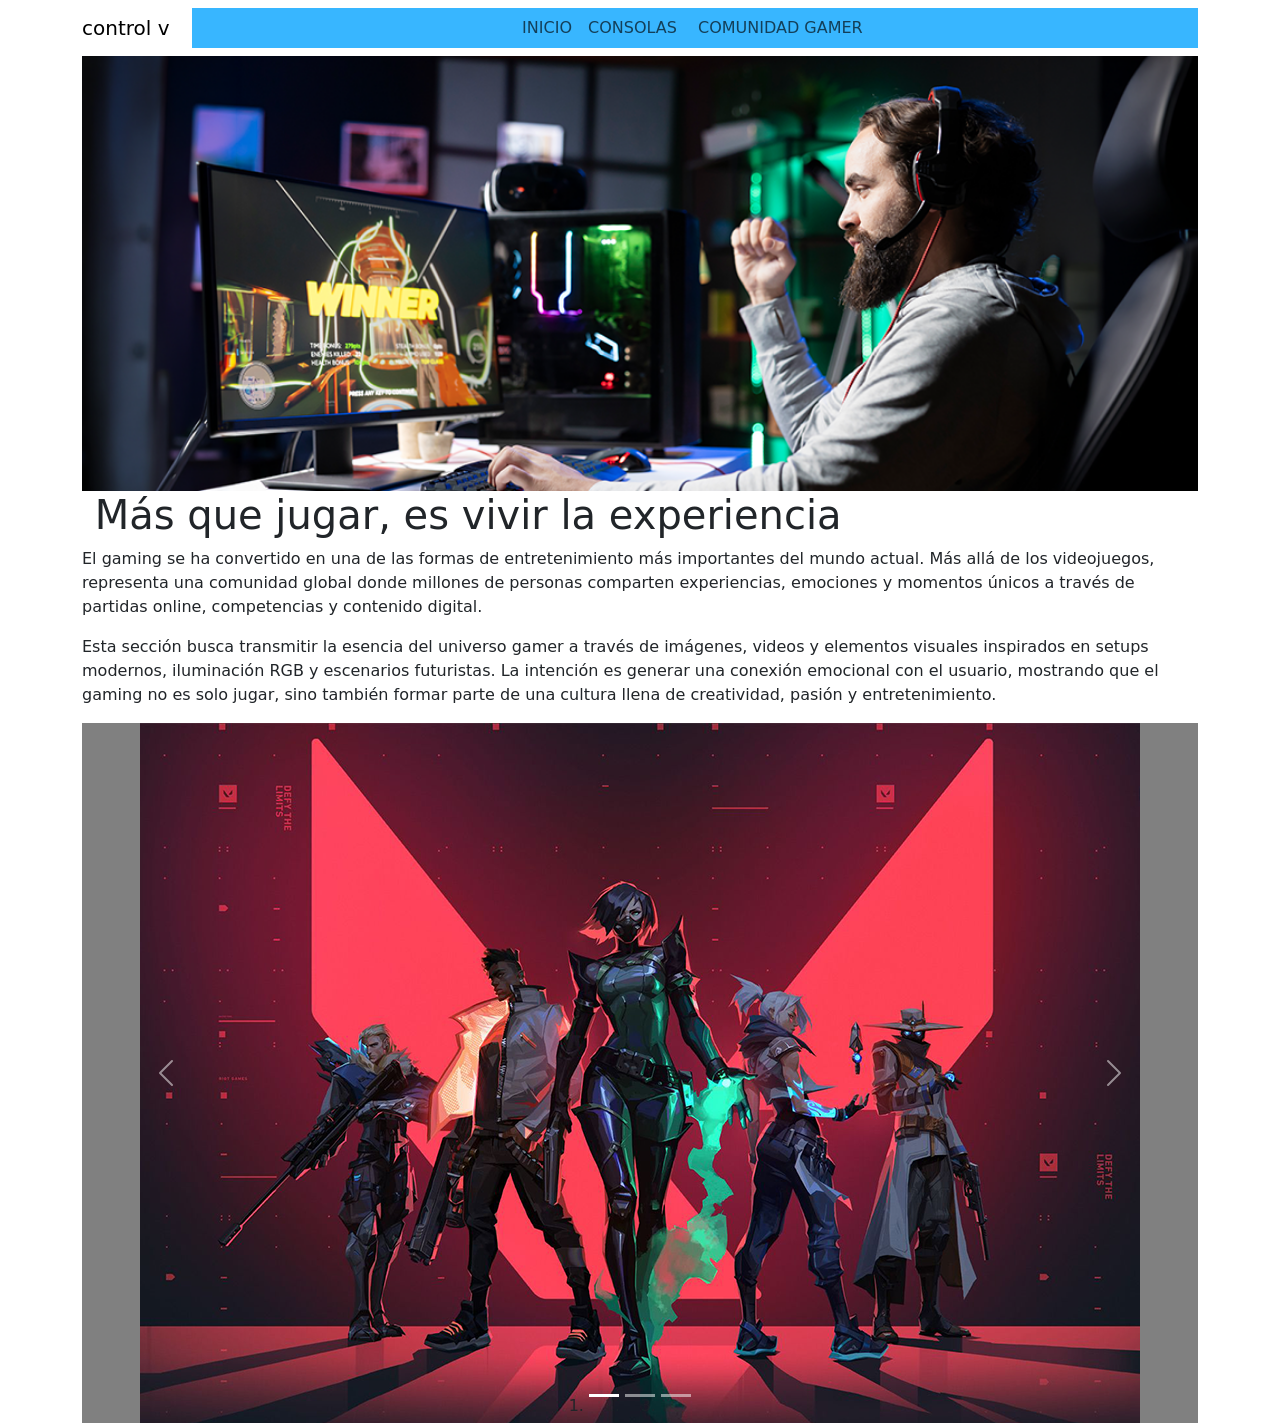
==== comunidades.html @ 45b69b58 "Add files via upload" ====
<!DOCTYPE html>
<html lang="en">
<head>
    <meta charset="utf-8">
	<meta http-equiv="X-UA-Compatible" content="IE=edge">
	<meta name="viewport" content="width=device-width, initial-scale=1">
    <link rel="icon" href="images/control v.png"
		  >

	<title>COMUNIDAD-CONTROL V</title>
    <!-- Bootstrap -->
	<link href="css/bootstrap-5.3.8.css" rel="stylesheet">
	<link href="css/propia.css" rel="stylesheet" type="text/css">
</head>
<!-- body code goes here -->
<body>
  	<div class="container">
	
  	  <nav class="navbar navbar-expand-lg navbar-light bg-transparent"> <a class="navbar-brand" href="#">control v&nbsp;</a>
<button class="navbar-toggler" type="button" data-bs-toggle="collapse" data-bs-target="#navbarSupportedContent1" aria-controls="navbarSupportedContent1" aria-expanded="false" aria-label="Toggle navigation"> <span class="navbar-toggler-icon"></span> </button>
  	    <div class="collapse navbar-collapse" id="navbarSupportedContent1"style="background-color:#38b6ff">
  	      <ul class="navbar-nav mx-auto">
  	        <li class="nav-item active"> <a class="nav-link" href="index.html">INICIO <span class="visually-hidden">(current)</span></a> </li>
  	        <li class="nav-item"> <a class="nav-link" href="consolas.html">CONSOLAS&nbsp;</a> </li>
<li class="nav-item"> <a class="nav-link" href="comunidades.html">COMUNIDAD GAMER&nbsp;</a> </li>
 </nav>
</div>

<div class="container"><div><img src="images/comunidad-1.png" width="100%" height="100%"         alt=""/></a></div>
  <h1>&nbsp;Más que jugar, es vivir la experiencia</h1>
  <div><p>El gaming se ha convertido en una de las formas de entretenimiento más importantes del mundo actual. Más allá de los videojuegos, representa una comunidad global donde millones de personas comparten experiencias, emociones y momentos únicos a través de partidas online, competencias y contenido digital.&nbsp;</p>
  </div>

<p>Esta sección busca transmitir la esencia del universo gamer a través de imágenes, videos y elementos visuales inspirados en setups modernos, iluminación RGB y escenarios futuristas. La intención es generar una conexión emocional con el usuario, mostrando que el gaming no es solo jugar, sino también formar parte de una cultura llena de creatividad, pasión y entretenimiento.&nbsp;</p>
		  <p></p>
          <div>
<div id="carouselExampleIndicators1" class="carousel slide" data-bs-ride="carousel" style="background-color: grey">
	    <ol class="carousel-indicators">
			      <li data-bs-target="#carouselExampleIndicators1" data-bs-slide-to="0" class="active"></li>
			      <li data-bs-target="#carouselExampleIndicators1" data-bs-slide-to="1"></li>
			      <li data-bs-target="#carouselExampleIndicators1" data-bs-slide-to="2"></li>
      </ol>
			    <div class="carousel-inner" role="listbox">
			      <div class="carousel-item active"> <img class="d-block mx-auto" src="images/vectorizar-1.png" alt="First slide">
			        <div class="carousel-caption">
			          
		            </div>
		          </div>
			      <div class="carousel-item"> <img class="d-block mx-auto" src="images/counter.png" alt="Second slide">
			        <div class="carousel-caption">
			          
		            </div>
		          </div>
			      <div class="carousel-item"> <img class="d-block mx-auto" src="images/gta-1.png" alt="Third slide">
			        <div class="carousel-caption">
			          
		            </div>
		          </div>
		      </div>
		    <a class="carousel-control-prev" href="#carouselExampleIndicators1" role="button" data-bs-slide="prev"> <span class="carousel-control-prev-icon" aria-hidden="true"></span> <span class="visually-hidden">Previous</span> </a> <a class="carousel-control-next" href="#carouselExampleIndicators1" role="button" data-bs-slide="next"> <span class="carousel-control-next-icon" aria-hidden="true"></span> <span class="visually-hidden">Next</span> </a> </div>
</div></div>
		  

<!-- Include all compiled plugins (below), or include individual files as needed -->
<script src="js/popper-2.11.8.min.js"></script> 
  <script src="js/bootstrap-5.3.8.js"></script>
  </body>
</html>
---- css/propia.css ----
@charset "utf-8";
.imagenfondo1   {
    background-image: url(../img/comida1.jpg);
    background-position: center center;
    background-size: cover;
}
.bg-purple {
}
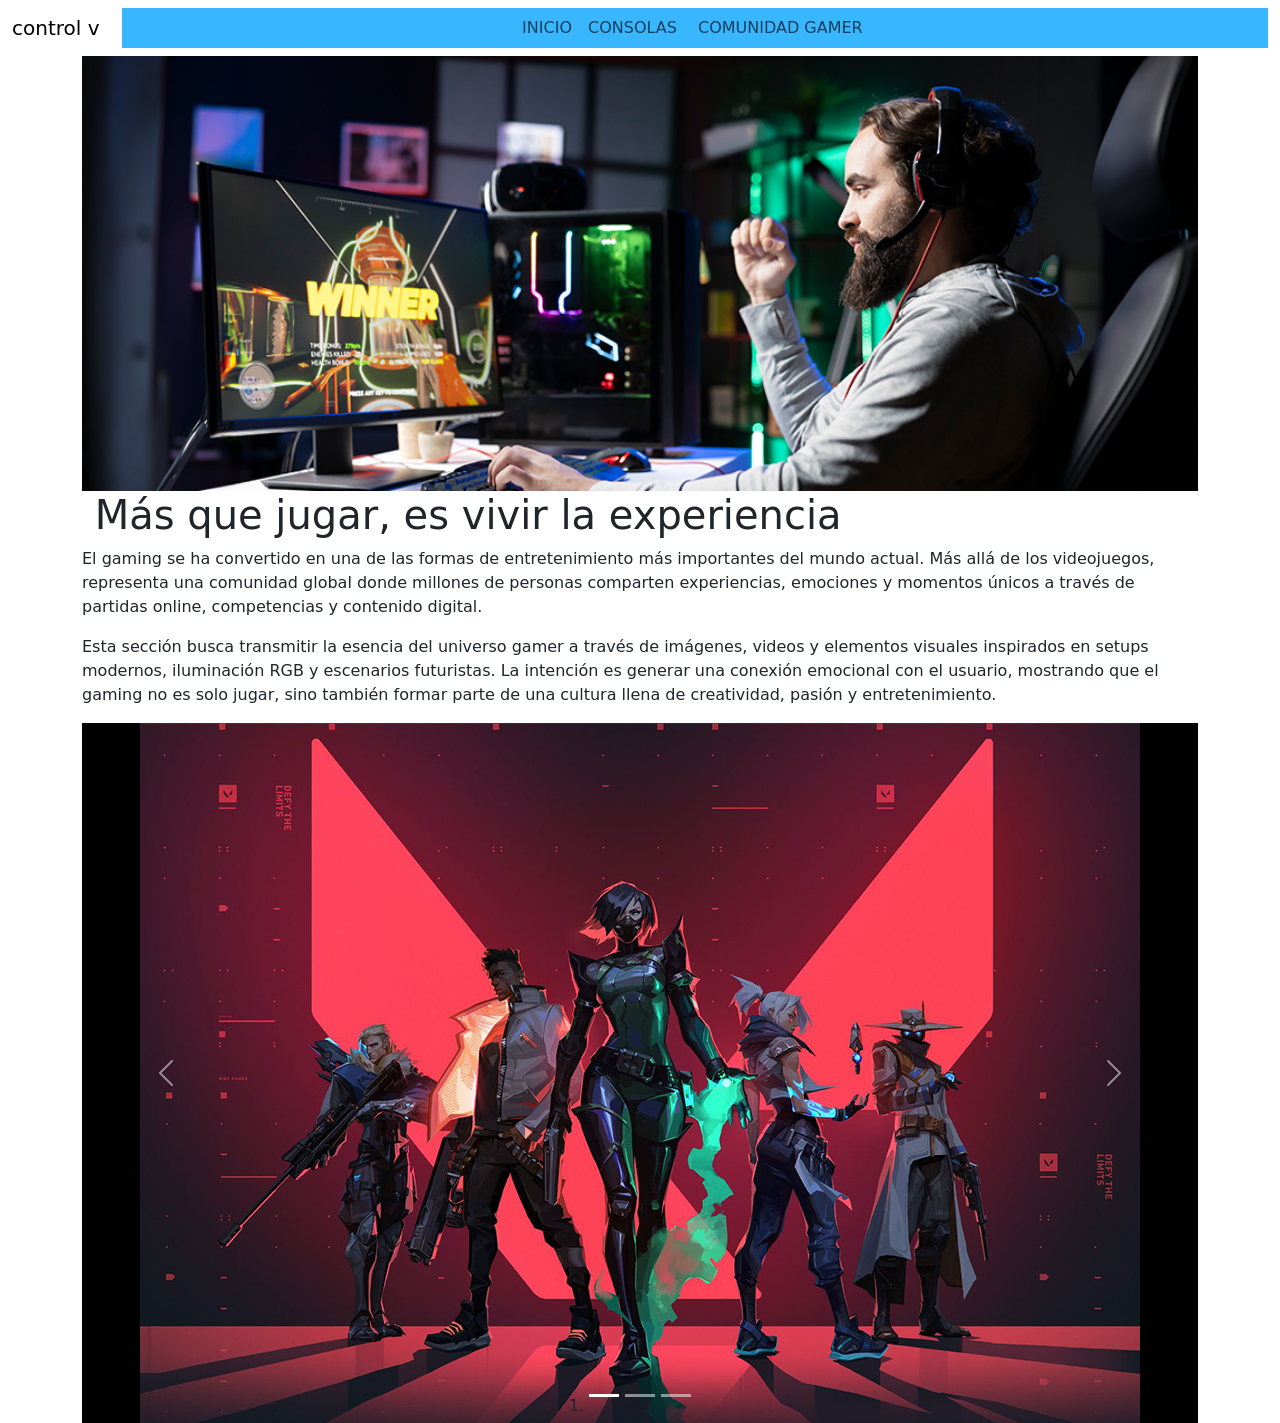
==== commit a983c312: "Add files via upload" ====
--- a/comunidades.html
+++ b/comunidades.html
@@ -14,7 +14,7 @@
 </head>
 <!-- body code goes here -->
 <body>
-  	<div class="container">
+  	<div class="container-fluid">
 	
   	  <nav class="navbar navbar-expand-lg navbar-light bg-transparent"> <a class="navbar-brand" href="#">control v&nbsp;</a>
 <button class="navbar-toggler" type="button" data-bs-toggle="collapse" data-bs-target="#navbarSupportedContent1" aria-controls="navbarSupportedContent1" aria-expanded="false" aria-label="Toggle navigation"> <span class="navbar-toggler-icon"></span> </button>
@@ -34,7 +34,7 @@
 <p>Esta sección busca transmitir la esencia del universo gamer a través de imágenes, videos y elementos visuales inspirados en setups modernos, iluminación RGB y escenarios futuristas. La intención es generar una conexión emocional con el usuario, mostrando que el gaming no es solo jugar, sino también formar parte de una cultura llena de creatividad, pasión y entretenimiento.&nbsp;</p>
 		  <p></p>
           <div>
-<div id="carouselExampleIndicators1" class="carousel slide" data-bs-ride="carousel" style="background-color: grey">
+<div id="carouselExampleIndicators1" class="carousel slide" data-bs-ride="carousel" style="background-color:black">
 	    <ol class="carousel-indicators">
 			      <li data-bs-target="#carouselExampleIndicators1" data-bs-slide-to="0" class="active"></li>
 			      <li data-bs-target="#carouselExampleIndicators1" data-bs-slide-to="1"></li>
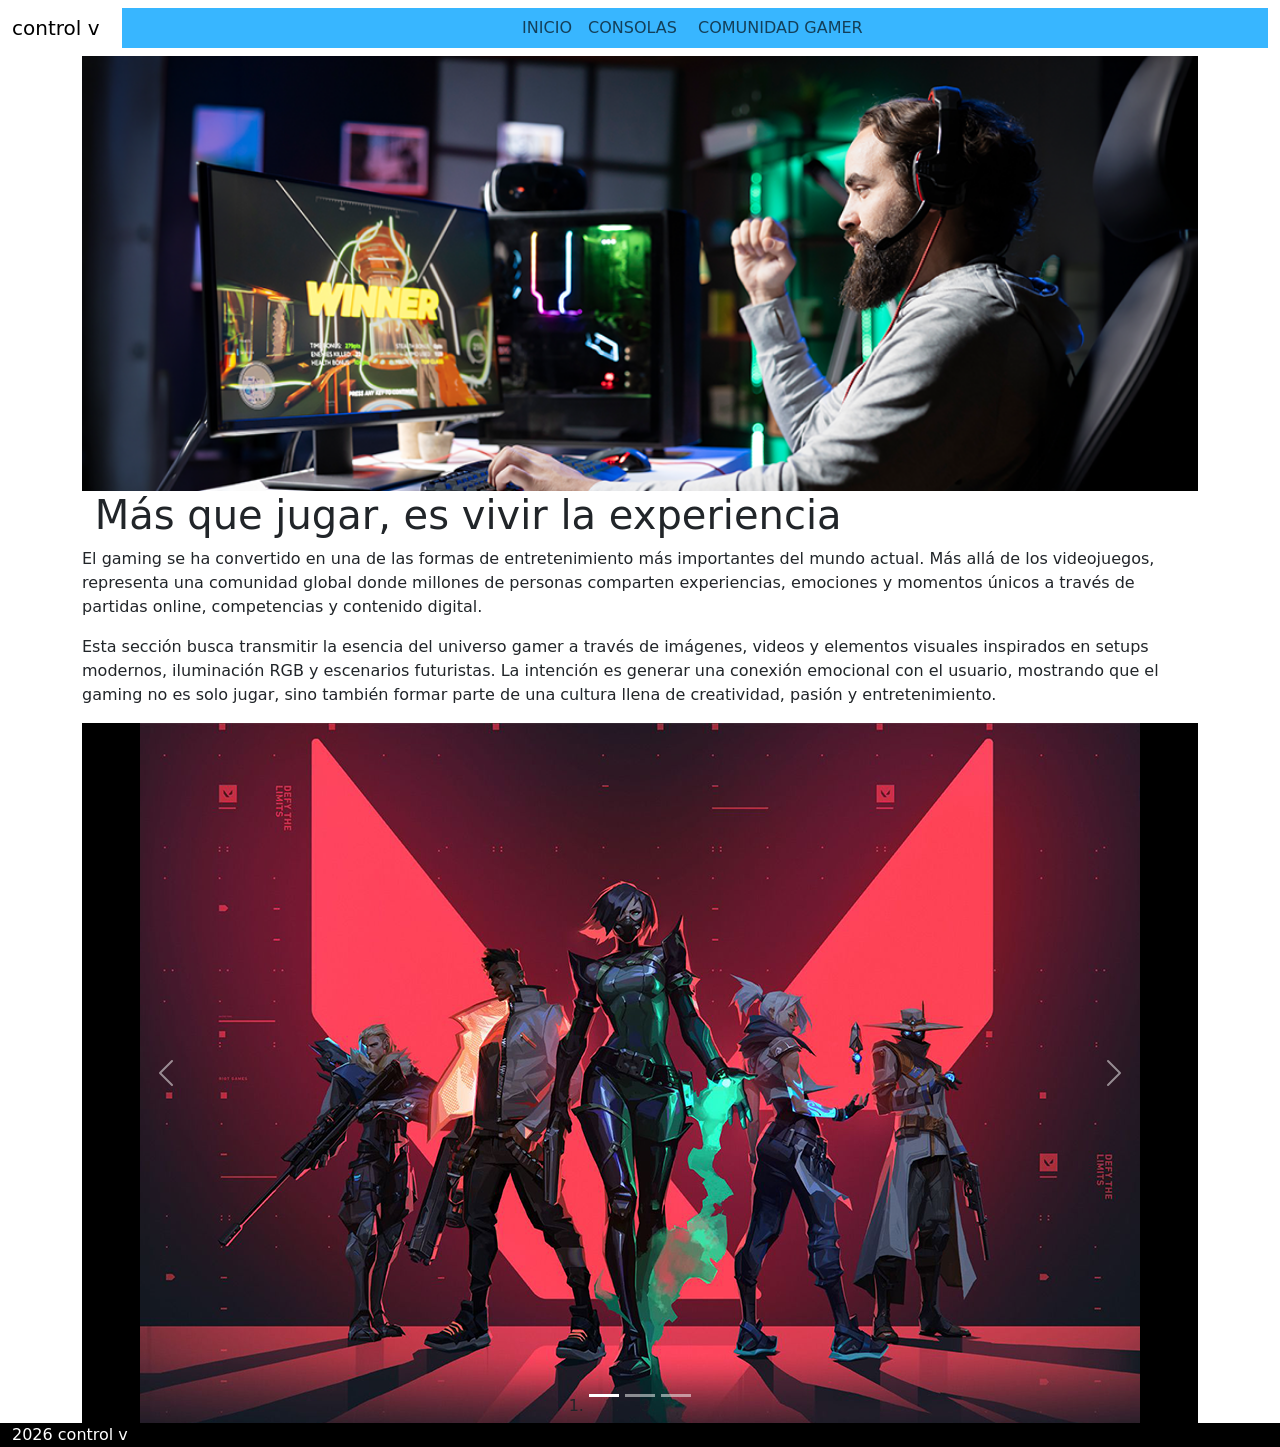
==== commit b5ce94f0: "Add files via upload" ====
--- a/comunidades.html
+++ b/comunidades.html
@@ -64,5 +64,9 @@
 <!-- Include all compiled plugins (below), or include individual files as needed -->
 <script src="js/popper-2.11.8.min.js"></script> 
   <script src="js/bootstrap-5.3.8.js"></script>
+		<div class="container-fluid bg-black text-white">
+		  <footer> 2026 control v </footer>
+			  </div>
+			
   </body>
 </html>
